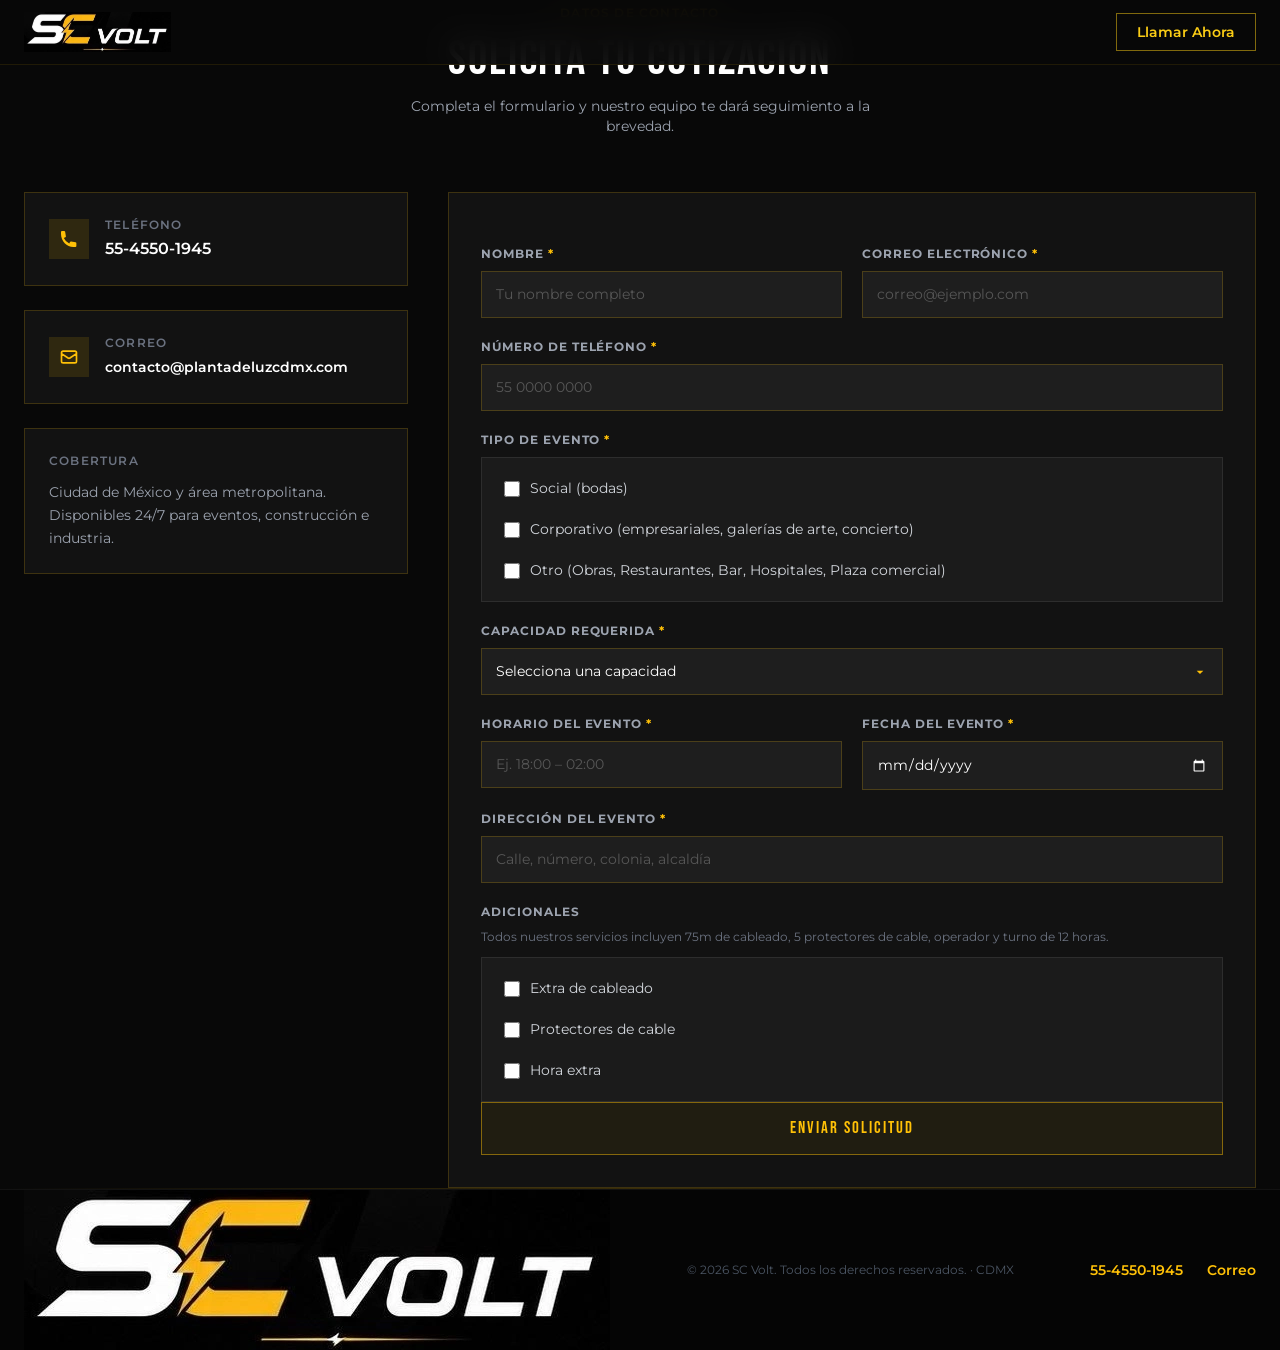
==== cotizar.html @ 285ec77e "feat: add standalone /cotizar page with contact form only Co-Authored-By: Claude Sonnet 4.6 <noreply" ====
<!DOCTYPE html>
<html lang="es">
<head>
<meta charset="UTF-8">
<meta name="viewport" content="width=device-width, initial-scale=1.0">
<title>Solicitar Cotización – SC Volt | Renta de Plantas de Luz CDMX</title>
<meta name="description" content="Solicita tu cotización de renta de planta de luz en CDMX. Generadores 80–150 kVA con operador, combustible y cableado incluidos. Respuesta inmediata.">
<meta name="robots" content="noindex, nofollow">
<link rel="canonical" href="https://www.plantadeluzcdmx.com/cotizar">
<!-- Google tag (gtag.js) -->
<script async src="https://www.googletagmanager.com/gtag/js?id=AW-18338485045"></script>
<script>
  window.dataLayer = window.dataLayer || [];
  function gtag(){dataLayer.push(arguments);}
  gtag('js', new Date());
  gtag('config', 'AW-18338485045');
</script>
<link rel="icon" href="favicon.ico" sizes="any">
<link rel="icon" href="favicon.ico" type="image/x-icon">
<link rel="preconnect" href="https://fonts.googleapis.com">
<link rel="preconnect" href="https://fonts.gstatic.com" crossorigin>
<link rel="preload" as="style" onload="this.onload=null;this.rel='stylesheet'" href="https://fonts.googleapis.com/css2?family=Bebas+Neue&family=Montserrat:wght@400;500;600&display=swap">
<noscript><link rel="stylesheet" href="https://fonts.googleapis.com/css2?family=Bebas+Neue&family=Montserrat:wght@400;500;600&display=swap"></noscript>
<link rel="preload" as="style" href="tailwind.css">
<link rel="stylesheet" href="tailwind.css">
<style>
  * { font-family: 'Montserrat', sans-serif; box-sizing: border-box; }
  h1, h2, h3 { font-family: 'Bebas Neue', sans-serif; letter-spacing: 0.04em; }

  body {
    background-color: #080808;
    color: #f8fafc;
    overflow-x: hidden;
    scrollbar-width: none;
  }
  body::-webkit-scrollbar { display: none; }

  .card {
    background: rgba(255,255,255,0.04);
    border: 1px solid rgba(255,193,7,0.18);
    border-radius: 0;
    transition: border-color .25s, box-shadow .25s;
  }

  header {
    background: rgba(8,8,8,0.92);
    backdrop-filter: blur(16px);
    border-bottom: 1px solid rgba(255,193,7,0.1);
  }

  .divider {
    position: relative;
    height: 1px;
    background: linear-gradient(90deg, transparent, rgba(255,193,7,0.2), transparent);
    overflow: hidden;
  }
  .divider::after {
    content: '';
    position: absolute;
    top: -2px;
    left: -15%;
    width: 140px;
    height: 5px;
    background: linear-gradient(90deg, transparent, rgba(255,193,7,0.6), #fffde7, rgba(255,193,7,0.6), transparent);
    filter: blur(1.5px);
    animation: spark-travel 5s ease-in-out infinite;
  }
  @keyframes spark-travel {
    0%   { left: -15%; opacity: 0; }
    5%   { opacity: 1; }
    92%  { opacity: 1; }
    100% { left: 115%; opacity: 0; }
  }

  .form-input {
    width: 100%;
    background: rgba(255,255,255,0.05);
    border: 1px solid rgba(255,193,7,0.2);
    border-radius: 0;
    padding: 12px 14px;
    color: #fff;
    font-size: 0.875rem;
    transition: border-color .2s, background .2s;
    outline: none;
  }
  .form-input:focus {
    border-color: rgba(255,193,7,0.6);
    background: rgba(255,193,7,0.05);
  }
  .form-input::placeholder { color: rgba(255,255,255,0.25); }

  select.form-input {
    -webkit-appearance: none;
    appearance: none;
    background-image: url("data:image/svg+xml,%3Csvg xmlns='http://www.w3.org/2000/svg' width='12' height='12' viewBox='0 0 24 24' fill='%23FFC107'%3E%3Cpath d='M7 10l5 5 5-5z'/%3E%3C/svg%3E");
    background-repeat: no-repeat;
    background-position: right 14px center;
    background-size: 16px;
    cursor: pointer;
  }
  select.form-input option { background: #111; color: #fff; }

  .form-label {
    display: block;
    font-size: 0.75rem;
    font-weight: 700;
    text-transform: uppercase;
    letter-spacing: 0.08em;
    color: #9ca3af;
    margin-bottom: 8px;
  }
  .required { color: #FFC107; }

  .check-item {
    display: flex;
    align-items: center;
    gap: 10px;
    cursor: pointer;
    padding: 8px 10px;
    transition: background .2s;
  }
  .check-item:hover { background: rgba(255,193,7,0.05); }
  .check-item input[type="checkbox"] { accent-color: #FFC107; width: 16px; height: 16px; }
  .check-item span { font-size: 0.875rem; color: #d1d5db; }

  input[type="date"] {
    -webkit-appearance: none;
    appearance: none;
    line-height: 1.5;
    min-height: unset;
    height: auto;
  }
  input[type="date"]::-webkit-date-and-time-value { text-align: left; margin: 0; }

  /* Electric button */
  .elec-btn-wrap {
    position: relative;
    display: inline-flex;
    isolation: isolate;
  }
  .elec-btn-wrap.block-btn { display: flex; width: 100%; }
  .elec-bd, .elec-g1, .elec-g2 {
    position: absolute;
    inset: 0;
    pointer-events: none;
    transition: opacity 0.25s ease;
  }
  .elec-bd { border: 1.5px solid rgba(255,193,7,0.45); filter: none; }
  .elec-g1 { border: 1.5px solid rgba(255,193,7,0.3); filter: blur(1px); opacity: 0; }
  .elec-g2 { border: 1.5px solid #FFC107; filter: blur(5px); opacity: 0; }
  .elec-bg-glow {
    position: absolute;
    inset: -4px;
    filter: blur(20px);
    opacity: 0;
    background: #FFC107;
    pointer-events: none;
    z-index: -1;
    transition: opacity 0.25s ease;
  }
  .elec-btn-wrap:hover .elec-bd { border-color: #FFC107; filter: url(#electric-btn-filter); }
  .elec-btn-wrap:hover .elec-g1,
  .elec-btn-wrap:hover .elec-g2 { opacity: 1; }
  .elec-btn-wrap:hover .elec-bg-glow { opacity: 0.18; }
  .elec-label {
    position: relative;
    z-index: 10;
    display: flex;
    align-items: center;
    justify-content: center;
    padding: 14px 32px;
    background: rgba(255,193,7,0.06);
    color: #FFC107;
    font-family: 'Bebas Neue', sans-serif;
    font-size: 1.05rem;
    letter-spacing: 0.12em;
    text-decoration: none;
    width: 100%;
    border: none;
    cursor: pointer;
    text-transform: uppercase;
    transition: background .2s;
  }
  .elec-label:hover { background: rgba(255,193,7,0.1); }
</style>
</head>
<body>

<svg style="position:absolute;width:0;height:0;overflow:hidden;" aria-hidden="true">
  <defs>
    <filter id="electric-btn-filter" colorInterpolationFilters="sRGB" x="-20%" y="-50%" width="140%" height="200%">
      <feTurbulence type="turbulence" baseFrequency="0.02" numOctaves="10" result="noise1" seed="1"/>
      <feOffset in="noise1" dx="0" dy="0" result="oN1">
        <animate attributeName="dy" values="700;0;700" dur="7.3s" repeatCount="indefinite" calcMode="linear"/>
      </feOffset>
      <feTurbulence type="turbulence" baseFrequency="0.02" numOctaves="10" result="noise2" seed="1"/>
      <feOffset in="noise2" dx="0" dy="0" result="oN2">
        <animate attributeName="dy" values="0;-700;0" dur="5.7s" repeatCount="indefinite" calcMode="linear"/>
      </feOffset>
      <feTurbulence type="turbulence" baseFrequency="0.02" numOctaves="10" result="noise3" seed="2"/>
      <feOffset in="noise3" dx="0" dy="0" result="oN3">
        <animate attributeName="dx" values="490;0;490" dur="9.1s" repeatCount="indefinite" calcMode="linear"/>
      </feOffset>
      <feTurbulence type="turbulence" baseFrequency="0.02" numOctaves="10" result="noise4" seed="2"/>
      <feOffset in="noise4" dx="0" dy="0" result="oN4">
        <animate attributeName="dx" values="0;-490;0" dur="6.8s" repeatCount="indefinite" calcMode="linear"/>
      </feOffset>
      <feComposite in="oN1" in2="oN2" result="part1"/>
      <feComposite in="oN3" in2="oN4" result="part2"/>
      <feBlend in="part1" in2="part2" mode="color-dodge" result="combined"/>
      <feDisplacementMap in="SourceGraphic" in2="combined" scale="15" xChannelSelector="R" yChannelSelector="B"/>
    </filter>
  </defs>
</svg>

<header class="fixed top-0 left-0 right-0 z-50">
  <div class="max-w-7xl mx-auto px-6 h-16 flex items-center justify-between">
    <a href="/" class="flex items-center select-none">
      <img src="logo.webp" alt="SC Volt" class="h-10 w-auto object-contain" fetchpriority="high" width="586" height="160">
    </a>
    <a href="tel:5545501945"
       class="border border-yellow-400/50 px-5 py-2 text-sm font-semibold text-yellow-400 hover:bg-yellow-400 hover:text-black transition-all">
      Llamar Ahora
    </a>
  </div>
</header>

<main>
<section class="pt-32 pb-20" style="background:#080808;">
  <div class="max-w-7xl mx-auto px-6">

    <div class="text-center mb-14">
      <span class="text-xs font-semibold tracking-widest uppercase" style="color:#FFC107;">Datos de contacto</span>
      <h1 class="text-5xl text-white mt-3">SOLICITA TU COTIZACIÓN</h1>
      <p class="text-gray-400 mt-3 max-w-lg mx-auto text-sm">
        Completa el formulario y nuestro equipo te dará seguimiento a la brevedad.
      </p>
    </div>

    <div class="grid grid-cols-1 lg:grid-cols-3 gap-10">

      <!-- Contact info -->
      <div class="space-y-6">
        <div class="card p-6 flex items-center gap-4">
          <div class="w-10 h-10 flex items-center justify-center flex-shrink-0" style="background:rgba(255,193,7,0.12);">
            <svg class="w-5 h-5 fill-current" style="color:#FFC107;" viewBox="0 0 20 20">
              <path d="M2 3a1 1 0 011-1h2.153a1 1 0 01.986.836l.74 4.435a1 1 0 01-.54 1.06l-1.548.773a11.037 11.037 0 005.47 5.47l.772-1.548a1 1 0 011.06-.539l4.435.74a1 1 0 01.836.986V17a1 1 0 01-1 1h-2C7.82 18 2 12.18 2 5V3z"/>
            </svg>
          </div>
          <div>
            <p class="text-xs text-gray-500 uppercase tracking-widest font-semibold mb-1">Teléfono</p>
            <a href="tel:5545501945" class="font-semibold text-white hover:text-yellow-400 transition-colors">55-4550-1945</a>
          </div>
        </div>
        <div class="card p-6 flex items-center gap-4">
          <div class="w-10 h-10 flex items-center justify-center flex-shrink-0" style="background:rgba(255,193,7,0.12);">
            <svg class="w-5 h-5" style="color:#FFC107;" fill="none" stroke="currentColor" viewBox="0 0 24 24">
              <path d="M3 8l7.89 5.26a2 2 0 002.22 0L21 8M5 19h14a2 2 0 002-2V7a2 2 0 00-2-2H5a2 2 0 00-2 2v10a2 2 0 002 2z" stroke-linecap="round" stroke-linejoin="round" stroke-width="2"/>
            </svg>
          </div>
          <div>
            <p class="text-xs text-gray-500 uppercase tracking-widest font-semibold mb-1">Correo</p>
            <a href="mailto:contacto@plantadeluzcdmx.com" class="font-semibold text-white hover:text-yellow-400 transition-colors text-sm break-all">contacto@plantadeluzcdmx.com</a>
          </div>
        </div>
        <div class="card p-6">
          <p class="text-xs text-gray-500 uppercase tracking-widest font-semibold mb-3">Cobertura</p>
          <p class="text-sm text-gray-400 leading-relaxed">Ciudad de México y área metropolitana. Disponibles 24/7 para eventos, construcción e industria.</p>
        </div>
      </div>

      <!-- Form -->
      <div class="lg:col-span-2">
        <form action="https://formsubmit.co/contacto@plantadeluzcdmx.com" method="POST" class="card p-8 space-y-5">
          <input type="text" name="_honey" style="display:none">
          <input type="hidden" name="_captcha" value="false">
          <input type="hidden" name="_subject" value="Nueva solicitud de cotización – SC Volt">
          <input type="hidden" name="_next" value="https://www.plantadeluzcdmx.com/gracias.html">

          <div class="grid grid-cols-1 sm:grid-cols-2 gap-5">
            <div>
              <label for="f-nombre" class="form-label">Nombre <span class="required">*</span></label>
              <input id="f-nombre" type="text" name="nombre" required placeholder="Tu nombre completo" class="form-input">
            </div>
            <div>
              <label for="f-correo" class="form-label">Correo electrónico <span class="required">*</span></label>
              <input id="f-correo" type="email" name="correo" required placeholder="correo@ejemplo.com" class="form-input">
            </div>
          </div>

          <div>
            <label for="f-tel" class="form-label">Número de teléfono <span class="required">*</span></label>
            <input id="f-tel" type="tel" name="telefono" required placeholder="55 0000 0000" class="form-input">
          </div>

          <div>
            <label class="form-label">Tipo de evento <span class="required">*</span></label>
            <div class="card p-3 space-y-1" style="border-color:rgba(255,255,255,0.08);">
              <label class="check-item">
                <input type="checkbox" name="tipo_evento" value="Social (bodas)">
                <span>Social (bodas)</span>
              </label>
              <label class="check-item">
                <input type="checkbox" name="tipo_evento" value="Corporativo (empresariales, galerías de arte, concierto)">
                <span>Corporativo (empresariales, galerías de arte, concierto)</span>
              </label>
              <label class="check-item">
                <input type="checkbox" name="tipo_evento" value="Otro (Obras, Restaurantes, Bar, Hospitales, Plaza comercial)">
                <span>Otro (Obras, Restaurantes, Bar, Hospitales, Plaza comercial)</span>
              </label>
            </div>
          </div>

          <div>
            <label for="f-cap" class="form-label">Capacidad requerida <span class="required">*</span></label>
            <select id="f-cap" name="capacidad" required class="form-input">
              <option value="" disabled selected>Selecciona una capacidad</option>
              <option value="80 kVA">80 kVA</option>
              <option value="100 kVA">100 kVA</option>
              <option value="125 kVA">125 kVA</option>
              <option value="150 kVA">150 kVA</option>
              <option value="Pendiente revisar">Pendiente revisar</option>
            </select>
          </div>

          <div class="grid grid-cols-1 sm:grid-cols-2 gap-5">
            <div>
              <label for="f-horario" class="form-label">Horario del evento <span class="required">*</span></label>
              <input id="f-horario" type="text" name="horario" required placeholder="Ej. 18:00 – 02:00" class="form-input">
            </div>
            <div>
              <label for="f-fecha" class="form-label">Fecha del evento <span class="required">*</span></label>
              <input id="f-fecha" type="date" name="fecha" required class="form-input" style="color-scheme:dark;">
            </div>
          </div>

          <div>
            <label for="f-dir" class="form-label">Dirección del evento <span class="required">*</span></label>
            <input id="f-dir" type="text" name="direccion" required placeholder="Calle, número, colonia, alcaldía" class="form-input">
          </div>

          <div>
            <label class="form-label">Adicionales</label>
            <p class="text-xs text-gray-500 mb-3">Todos nuestros servicios incluyen 75m de cableado, 5 protectores de cable, operador y turno de 12 horas.</p>
            <div class="card p-3 space-y-1" style="border-color:rgba(255,255,255,0.08);">
              <label class="check-item">
                <input type="checkbox" name="adicionales" value="Extra de cableado">
                <span>Extra de cableado</span>
              </label>
              <label class="check-item">
                <input type="checkbox" name="adicionales" value="Protectores de cable">
                <span>Protectores de cable</span>
              </label>
              <label class="check-item">
                <input type="checkbox" name="adicionales" value="Hora extra">
                <span>Hora extra</span>
              </label>
            </div>
          </div>

          <div class="elec-btn-wrap block-btn" style="margin-top:0;">
            <div class="elec-bd"></div><div class="elec-g1"></div><div class="elec-g2"></div>
            <div class="elec-bg-glow"></div>
            <button type="submit" class="elec-label">Enviar Solicitud</button>
          </div>
        </form>
      </div>

    </div>
  </div>
</section>
</main>

<div class="divider"></div>

<footer class="py-8 border-t border-white/5" style="background:#050505;">
  <div class="max-w-7xl mx-auto px-6 flex flex-col md:flex-row justify-between items-center gap-4">
    <img src="logo.webp" alt="SC Volt" class="h-8 w-auto object-contain" width="586" height="160">
    <p class="text-xs text-gray-600 text-center">© 2026 SC Volt. Todos los derechos reservados. · CDMX</p>
    <div class="flex gap-6 text-sm">
      <a href="tel:5545501945" class="font-semibold transition-colors hover:opacity-80" style="color:#FFC107;">55-4550-1945</a>
      <a href="mailto:contacto@plantadeluzcdmx.com" class="font-semibold transition-colors hover:opacity-80" style="color:#FFC107;">Correo</a>
    </div>
  </div>
</footer>

</body>
</html>
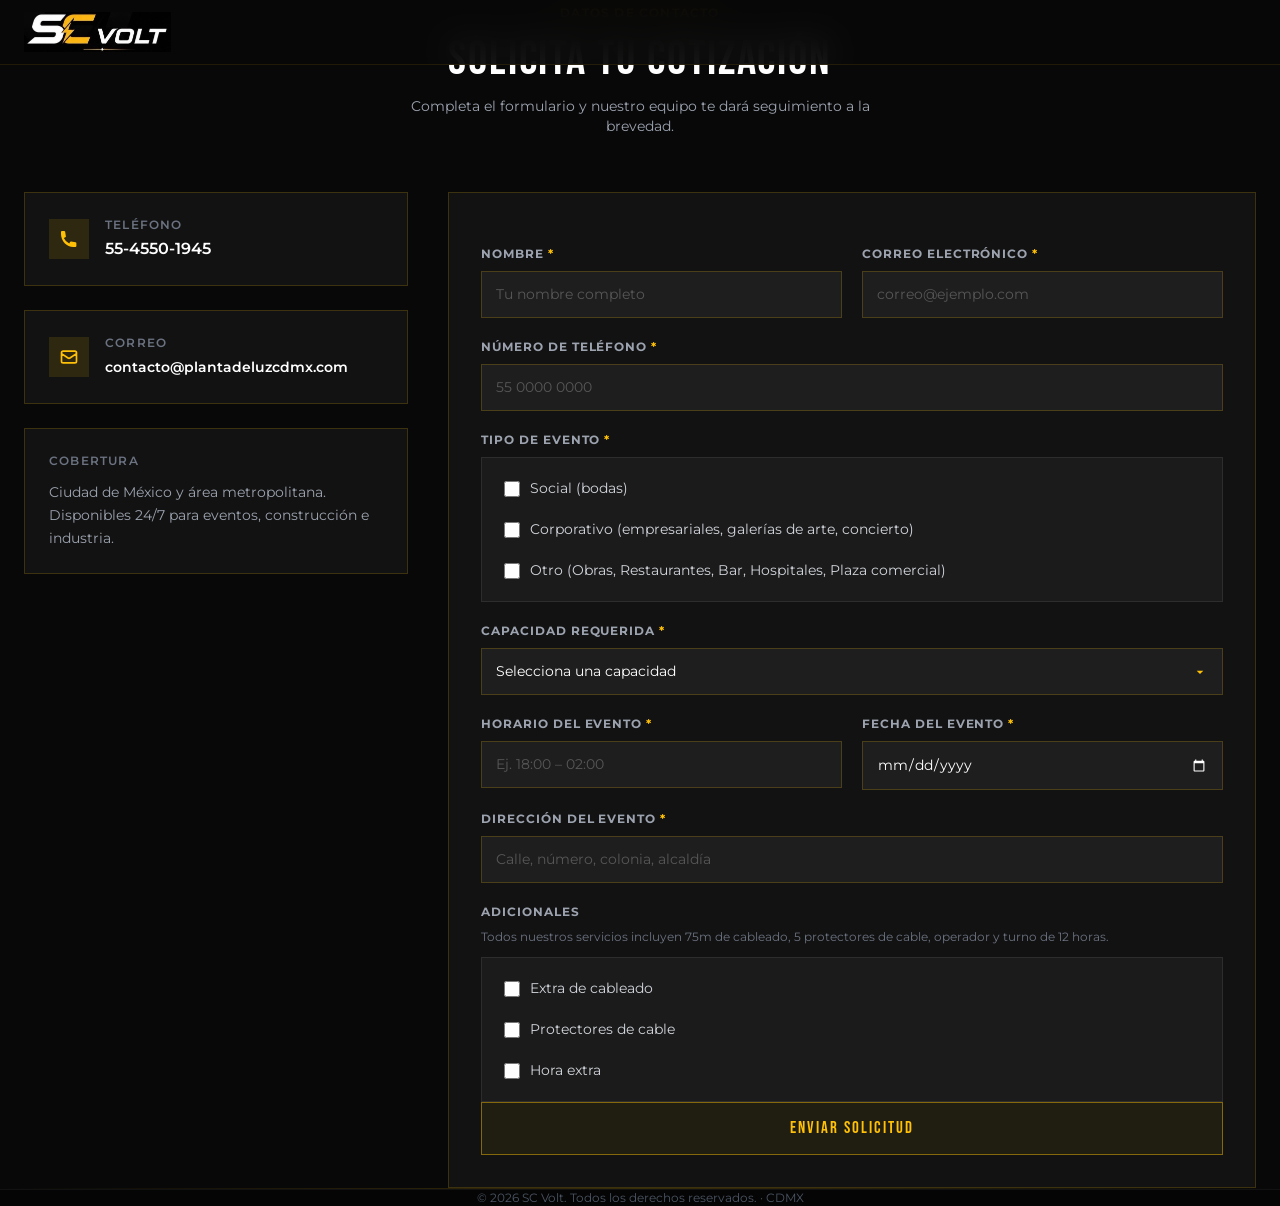
==== commit 59915c61: "fix: cotizar page — remove header button, fix padding, simplify footer Co-Authored-By: Claude Sonnet" ====
--- a/cotizar.html
+++ b/cotizar.html
@@ -218,15 +218,11 @@
     <a href="/" class="flex items-center select-none">
       <img src="logo.webp" alt="SC Volt" class="h-10 w-auto object-contain" fetchpriority="high" width="586" height="160">
     </a>
-    <a href="tel:5545501945"
-       class="border border-yellow-400/50 px-5 py-2 text-sm font-semibold text-yellow-400 hover:bg-yellow-400 hover:text-black transition-all">
-      Llamar Ahora
-    </a>
   </div>
 </header>
 
 <main>
-<section class="pt-32 pb-20" style="background:#080808;">
+<section class="pt-28 pb-20" style="background:#080808;">
   <div class="max-w-7xl mx-auto px-6">
 
     <div class="text-center mb-14">
@@ -374,13 +370,8 @@
 <div class="divider"></div>
 
 <footer class="py-8 border-t border-white/5" style="background:#050505;">
-  <div class="max-w-7xl mx-auto px-6 flex flex-col md:flex-row justify-between items-center gap-4">
-    <img src="logo.webp" alt="SC Volt" class="h-8 w-auto object-contain" width="586" height="160">
-    <p class="text-xs text-gray-600 text-center">© 2026 SC Volt. Todos los derechos reservados. · CDMX</p>
-    <div class="flex gap-6 text-sm">
-      <a href="tel:5545501945" class="font-semibold transition-colors hover:opacity-80" style="color:#FFC107;">55-4550-1945</a>
-      <a href="mailto:contacto@plantadeluzcdmx.com" class="font-semibold transition-colors hover:opacity-80" style="color:#FFC107;">Correo</a>
-    </div>
+  <div class="max-w-7xl mx-auto px-6 text-center">
+    <p class="text-xs text-gray-600">© 2026 SC Volt. Todos los derechos reservados. · CDMX</p>
   </div>
 </footer>
 
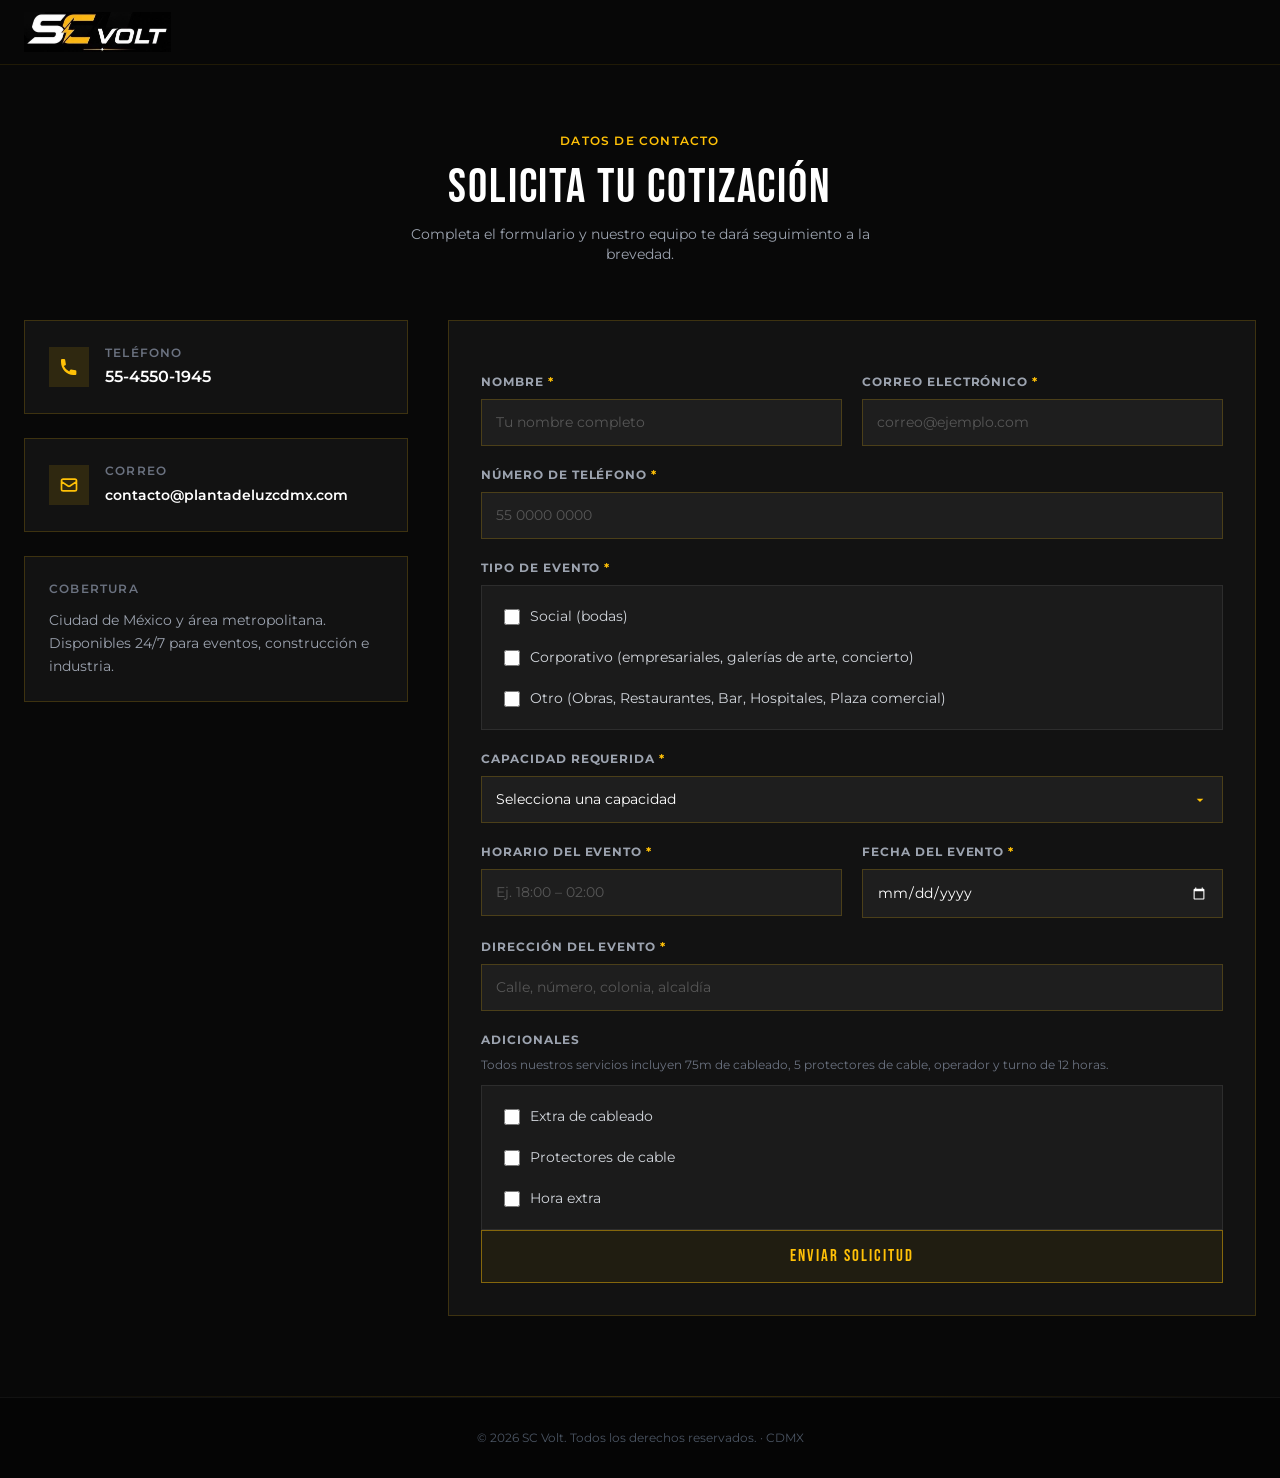
==== commit 49fc0f5f: "fix: fix header overlap on cotizar, regenerate CSS from all pages Co-Authored-By: Claude Sonnet 4.6 " ====
--- a/cotizar.html
+++ b/cotizar.html
@@ -222,7 +222,7 @@
 </header>
 
 <main>
-<section class="pt-28 pb-20" style="background:#080808;">
+<section style="padding-top: 8rem; padding-bottom: 5rem; background:#080808;">
   <div class="max-w-7xl mx-auto px-6">
 
     <div class="text-center mb-14">
